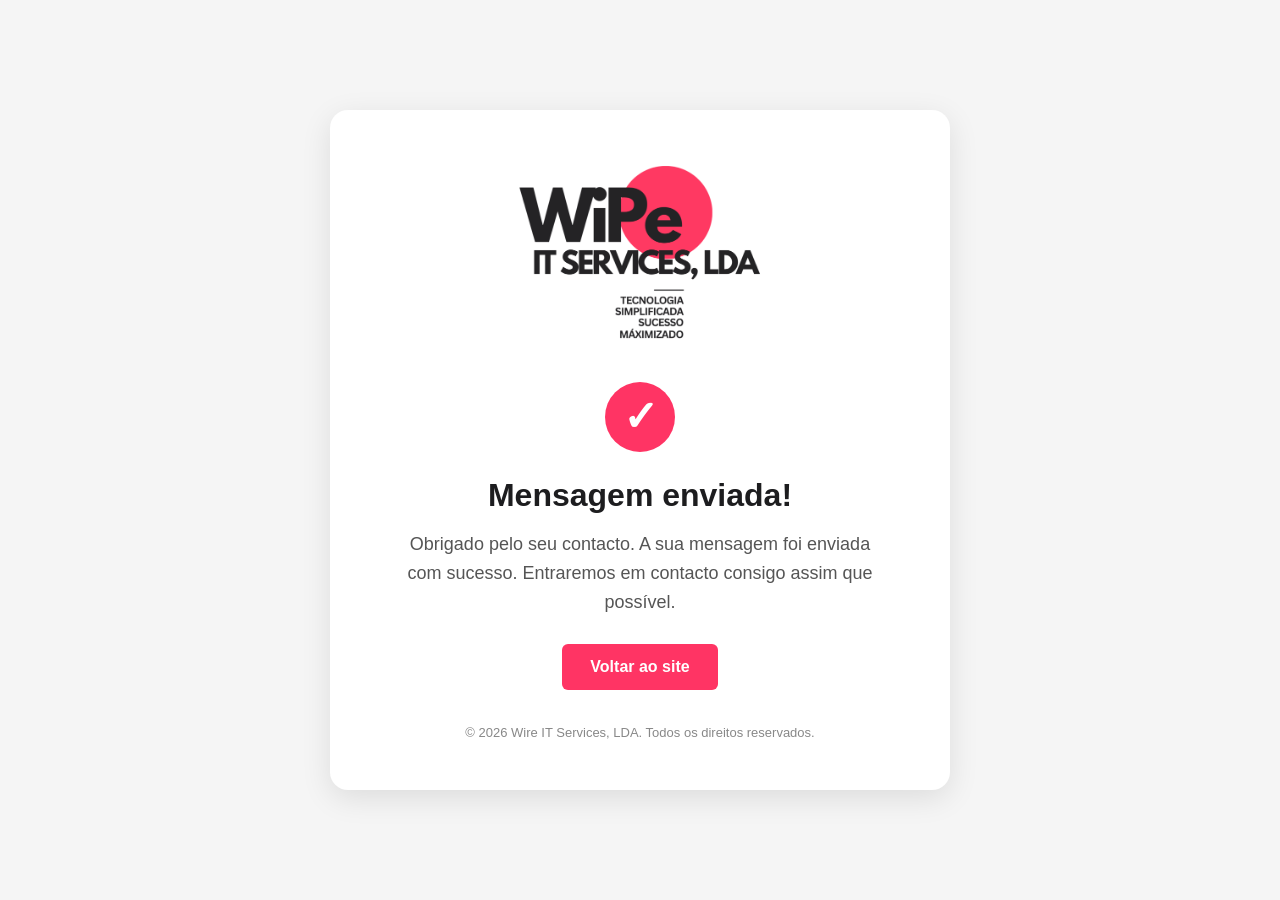
==== obrigado.html @ e5260e62 "Add files via upload" ====
<!DOCTYPE html>
<html lang="pt-PT">
<head>
  <meta charset="UTF-8">
  <meta name="viewport" content="width=device-width, initial-scale=1.0">

  <title>Mensagem enviada | Wire IT Services</title>

  <style>
    * {
      box-sizing: border-box;
      margin: 0;
      padding: 0;
    }

    body {
      min-height: 100vh;
      display: flex;
      align-items: center;
      justify-content: center;
      padding: 20px;
      font-family: Arial, Helvetica, sans-serif;
      background: #f5f5f5;
      color: #1d1d1f;
    }

    .container {
      width: 100%;
      max-width: 620px;
      padding: 50px 30px;
      text-align: center;
      background: #ffffff;
      border-radius: 18px;
      box-shadow: 0 8px 30px rgba(0, 0, 0, 0.10);
    }

    .logo {
      width: 260px;
      max-width: 90%;
      margin-bottom: 35px;
    }

    .check {
      width: 70px;
      height: 70px;
      margin: 0 auto 25px;
      display: flex;
      align-items: center;
      justify-content: center;
      border-radius: 50%;
      background: #ff3464;
      color: #ffffff;
      font-size: 42px;
      font-weight: bold;
    }

    h1 {
      margin-bottom: 16px;
      font-size: 32px;
      color: #1d1d1f;
    }

    p {
      margin: 0 auto 28px;
      max-width: 470px;
      font-size: 18px;
      line-height: 1.6;
      color: #555;
    }

    .button {
      display: inline-block;
      padding: 14px 28px;
      border-radius: 6px;
      background: #ff3464;
      color: #ffffff;
      font-size: 16px;
      font-weight: bold;
      text-decoration: none;
      transition: background 0.3s ease, transform 0.3s ease;
    }

    .button:hover {
      background: #d92350;
      transform: translateY(-2px);
    }

    .footer {
      margin-top: 35px;
      font-size: 13px;
      color: #888;
    }

    @media (max-width: 480px) {
      .container {
        padding: 35px 20px;
      }

      h1 {
        font-size: 27px;
      }

      p {
        font-size: 16px;
      }
    }
  </style>
</head>

<body>

  <main class="container">
    <img 
      src="logo.png" 
      alt="Wire IT Services, LDA"
      class="logo"
    >

    <div class="check">✓</div>

    <h1>Mensagem enviada!</h1>

    <p>
      Obrigado pelo seu contacto. A sua mensagem foi enviada com sucesso.
      Entraremos em contacto consigo assim que possível.
    </p>

    <a href="index.html" class="button">
      Voltar ao site
    </a>

    <div class="footer">
      © 2026 Wire IT Services, LDA. Todos os direitos reservados.
    </div>
  </main>

</body>
</html>
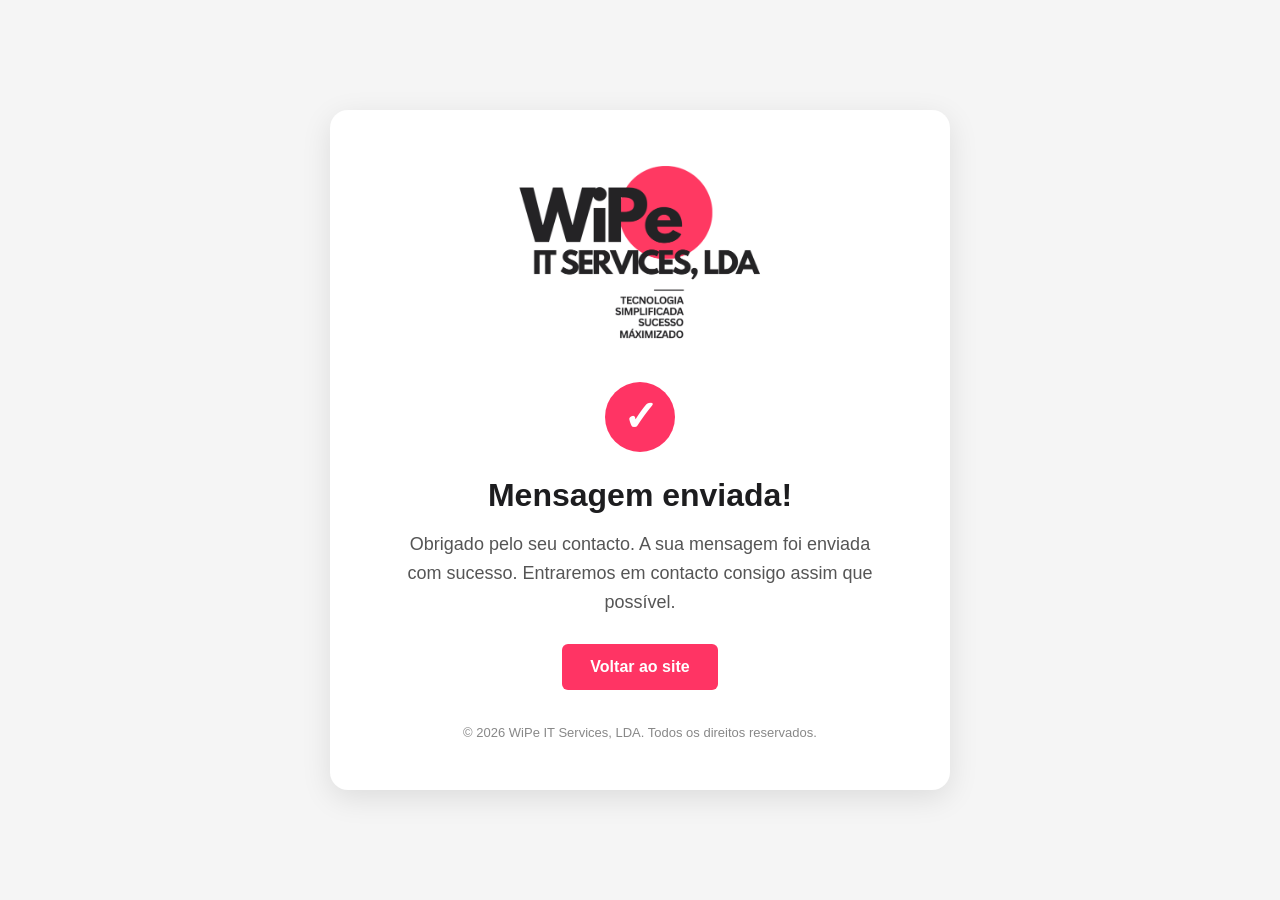
==== commit 7d64662a: "Update obrigado.html" ====
--- a/obrigado.html
+++ b/obrigado.html
@@ -4,7 +4,7 @@
   <meta charset="UTF-8">
   <meta name="viewport" content="width=device-width, initial-scale=1.0">
 
-  <title>Mensagem enviada | Wire IT Services</title>
+  <title>Mensagem enviada | WiPe IT Services, Lda</title>
 
   <style>
     * {
@@ -112,7 +112,7 @@
   <main class="container">
     <img 
       src="logo.png" 
-      alt="Wire IT Services, LDA"
+      alt="WiPe IT Services, LDA"
       class="logo"
     >
 
@@ -130,7 +130,7 @@
     </a>
 
     <div class="footer">
-      © 2026 Wire IT Services, LDA. Todos os direitos reservados.
+      © 2026 WiPe IT Services, LDA. Todos os direitos reservados.
     </div>
   </main>
 
